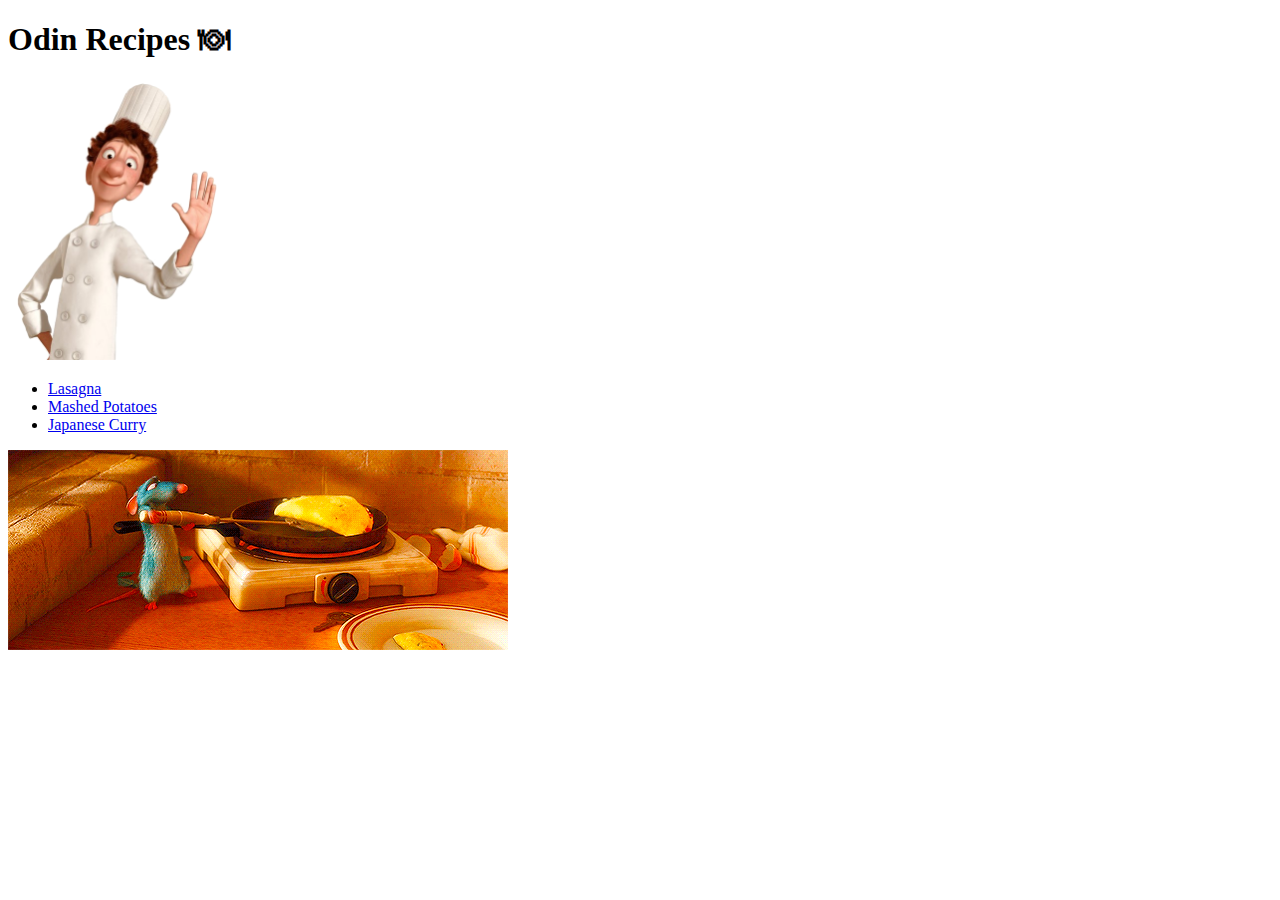
==== index.html @ 2d49441e "Add index.html" ====
<!DOCTYPE html>
<html lang="en">
<head>
   <meta charset="UTF-8">
   <title>My first Odin project</title>
</head>
<body>
   <h1>Odin Recipes &#x1F37D</h1>
   <img src="./images/rtt.png" alt="Chef" height="280">

   <ul>
      <li><a href="recipes/lasagna.html">Lasagna</a></li>
      <li><a href="recipes/mashed-potatoes.html">Mashed Potatoes</a></li>
      <li><a href="recipes/japanese-curry.html">Japanese Curry</a></li>
   </ul>

   <img src="./images/rtt3.gif" alt="Remy's Cooking">
</body>
</html>
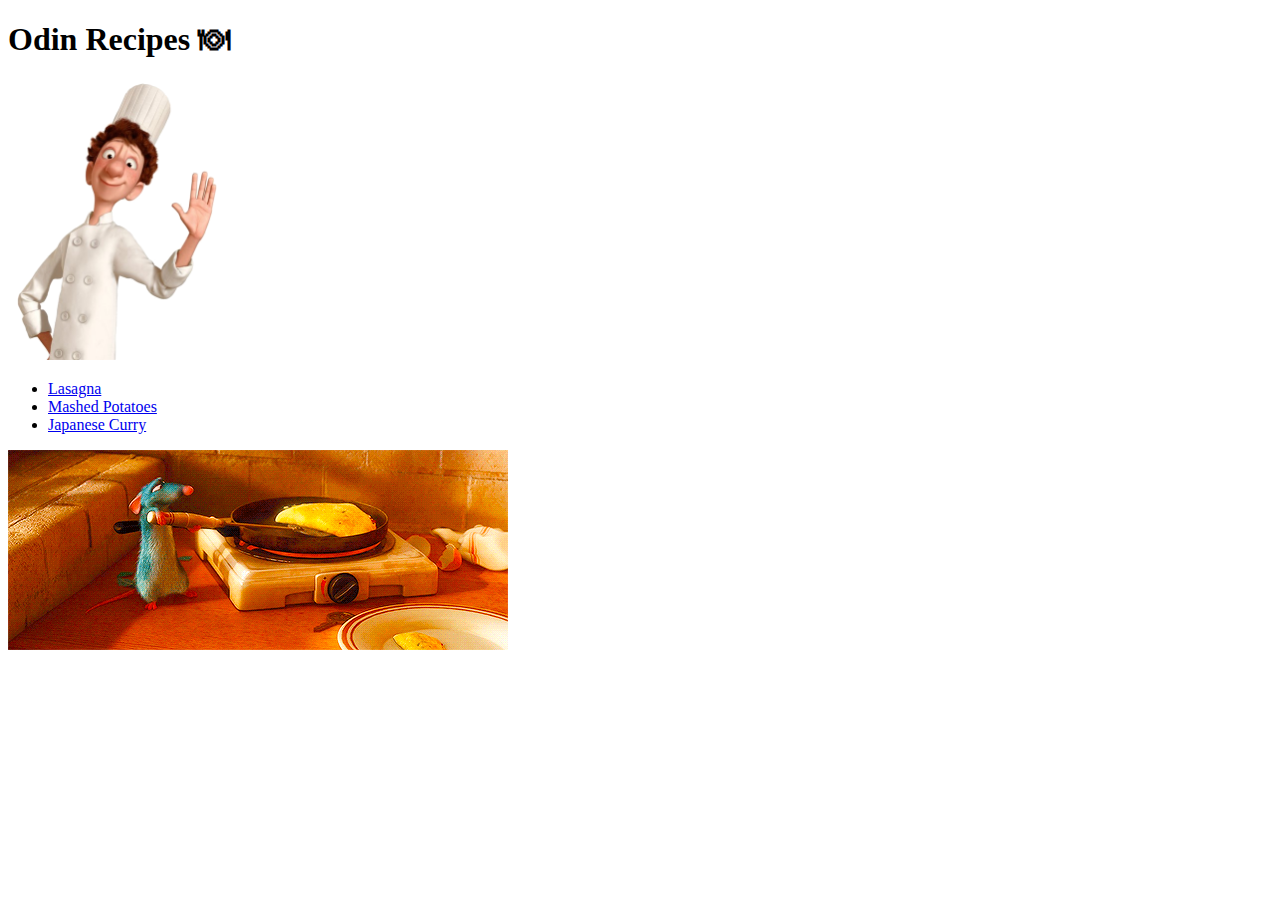
==== commit 83d676fd: "Edit README.md" ====
--- a/index.html
+++ b/index.html
@@ -2,6 +2,7 @@
 <html lang="en">
 <head>
    <meta charset="UTF-8">
+   <meta name="viewport" content="width=device-width, initial-scale=1.0">
    <title>My first Odin project</title>
 </head>
 <body>
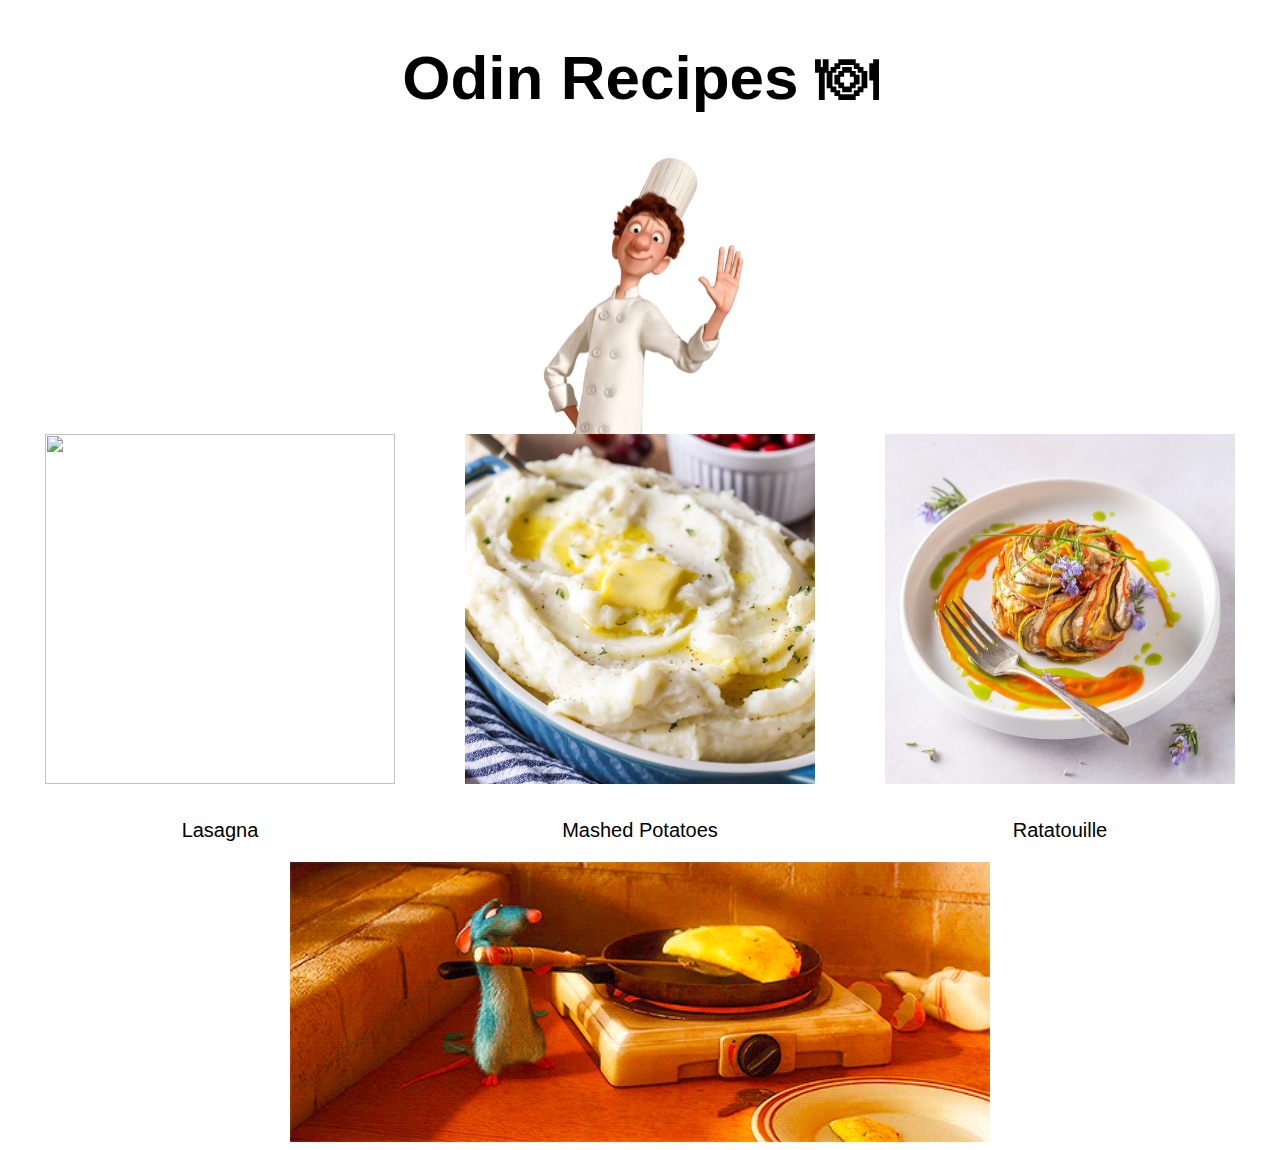
==== commit 90860f77: "added CSS (1)" ====
--- a/index.html
+++ b/index.html
@@ -4,17 +4,31 @@
    <meta charset="UTF-8">
    <meta name="viewport" content="width=device-width, initial-scale=1.0">
    <title>My first Odin project</title>
+   <link rel="stylesheet" href="styles.css">
 </head>
 <body>
    <h1>Odin Recipes &#x1F37D</h1>
-   <img src="./images/rtt.png" alt="Chef" height="280">
+   <div class="deco-images">
+      <img class="deco-images" src="./images/rtt.png" alt="Chef">
+   </div>
+   
+   <div class="content">
+      <div class="item">
+        <a href="recipes/lasagna.html"><img src="./images/lasagna.png"></a>
+        <p>Lasagna</p>
+      </div>
+      <div class="item">
+        <a href="recipes/mashed-potatoes.html"><img src="./images/mashed-potatoes-recipe.jpg"></a>
+        <p>Mashed Potatoes</p>
+      </div>
+      <div class="item">
+        <a href="recipes/ratatouille.html"><img src="./images/ratatouille.jpg"></a>
+        <p>Ratatouille</p>
+      </div>
+   </div>
 
-   <ul>
-      <li><a href="recipes/lasagna.html">Lasagna</a></li>
-      <li><a href="recipes/mashed-potatoes.html">Mashed Potatoes</a></li>
-      <li><a href="recipes/japanese-curry.html">Japanese Curry</a></li>
-   </ul>
-
-   <img src="./images/rtt3.gif" alt="Remy's Cooking">
+   <div class="deco-images">
+      <img class="deco-images" src="./images/rtt2.gif" alt="Remy's Cooking">
+   </div>
 </body>
 </html>--- a/styles.css
+++ b/styles.css
@@ -0,0 +1,44 @@
+html{
+    font-family: "Copperplate", sans-serif;
+}
+
+h1{
+    text-align: center;
+    font-weight: bold;
+    font-size: 62px;
+}
+
+.content{
+    display:flex;
+    flex-direction: row;
+    justify-content: center;
+    font-size: 20px;
+    gap:20px;
+   }
+
+.item{
+    display: flex;
+    flex-direction: column;
+    gap:10px;
+    align-items:center;
+    width:400px;
+    text-align: center;
+}
+
+.item img:hover{
+    transform: scale(1.05);
+    transition: all ease ;
+    border-radius: 15px;
+    box-shadow: 0 0 5px rgb(216, 126, 121);
+}
+
+div img{
+    width: 350px;
+    height: 350px;
+}
+
+.deco-images{
+    text-align: center;
+    width: auto;
+    height: 280px
+}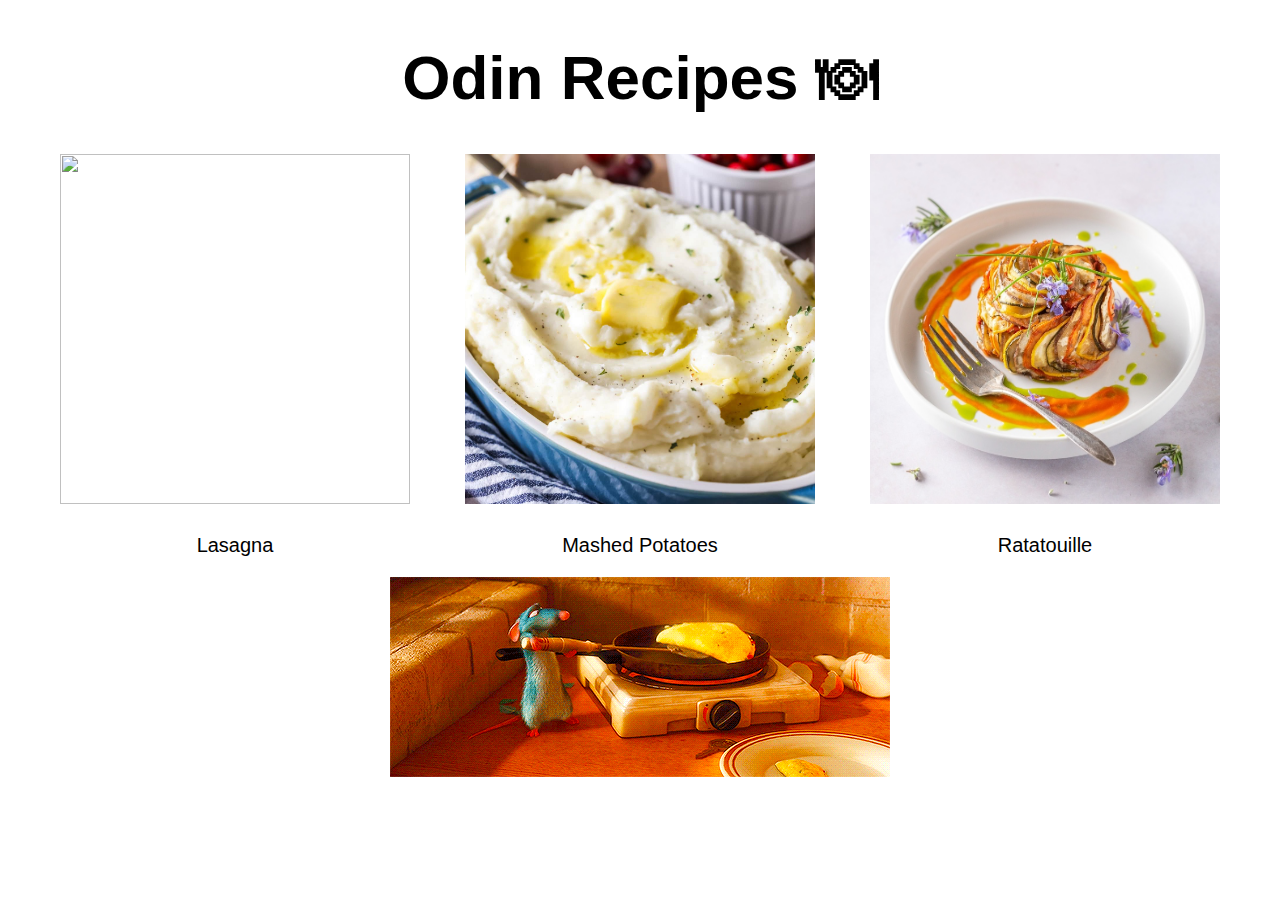
==== commit a084478e: "Edit styles.css" ====
--- a/index.html
+++ b/index.html
@@ -8,9 +8,6 @@
 </head>
 <body>
    <h1>Odin Recipes &#x1F37D</h1>
-   <div class="deco-images">
-      <img class="deco-images" src="./images/rtt.png" alt="Chef">
-   </div>
    
    <div class="content">
       <div class="item">
@@ -29,6 +26,7 @@
 
    <div class="deco-images">
       <img class="deco-images" src="./images/rtt2.gif" alt="Remy's Cooking">
+      <!-- <img class="deco-images" src="./images/rtt.png" alt="Chef"> -->
    </div>
 </body>
 </html>--- a/styles.css
+++ b/styles.css
@@ -13,16 +13,17 @@
     flex-direction: row;
     justify-content: center;
     font-size: 20px;
-    gap:20px;
+    gap:5px;
    }
 
 .item{
     display: flex;
     flex-direction: column;
-    gap:10px;
+    gap:5px;
     align-items:center;
     width:400px;
     text-align: center;
+    font-weight: lighter;
 }
 
 .item img:hover{
@@ -40,5 +41,5 @@
 .deco-images{
     text-align: center;
     width: auto;
-    height: 280px
+    height: 200px
 }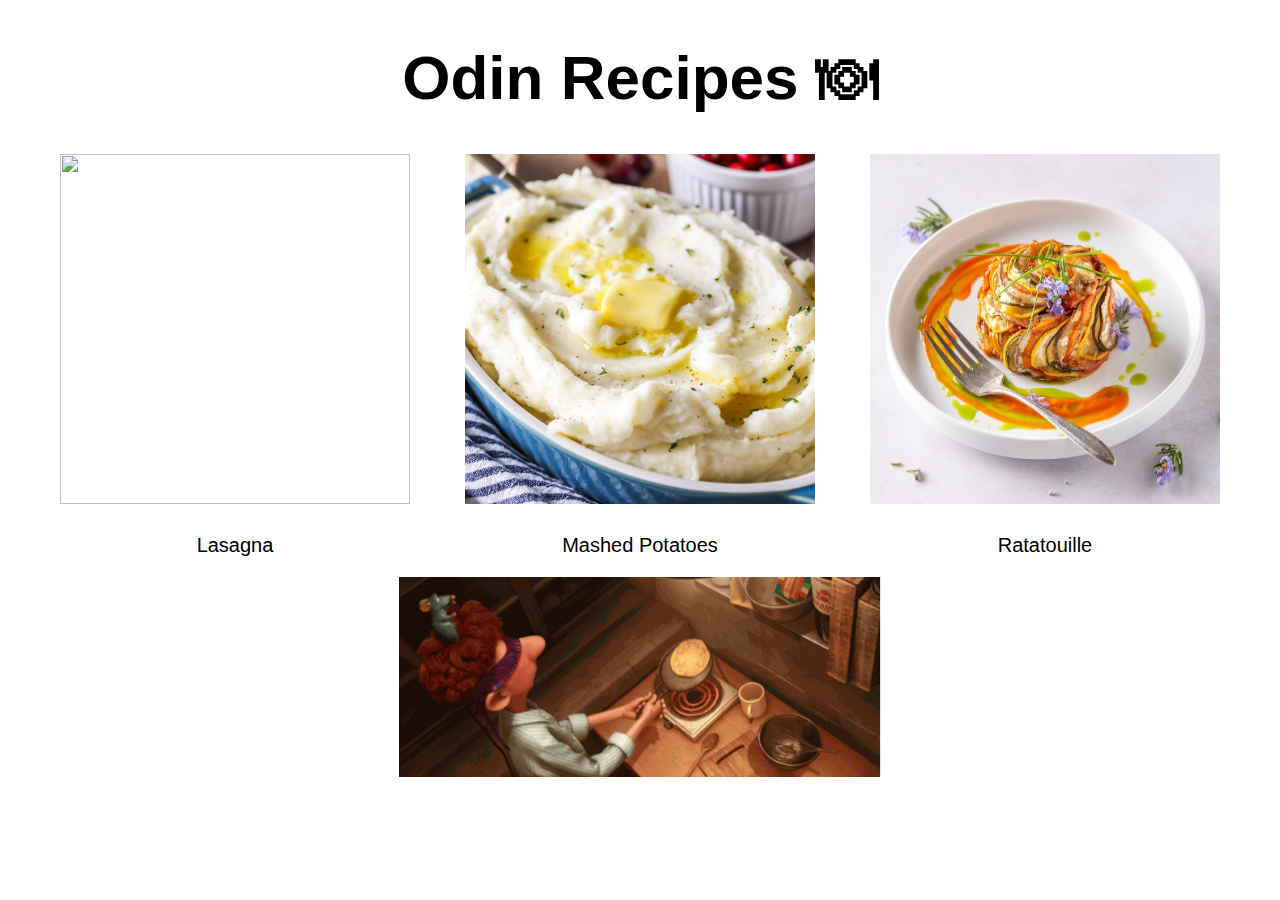
==== commit 0f809d1d: "Edit styles.css" ====
--- a/index.html
+++ b/index.html
@@ -24,9 +24,8 @@
       </div>
    </div>
 
-   <div class="deco-images">
-      <img class="deco-images" src="./images/rtt2.gif" alt="Remy's Cooking">
-      <!-- <img class="deco-images" src="./images/rtt.png" alt="Chef"> -->
+   <div class="images">
+      <img class="images" src="./images/remy.gif" alt="Remy's Cooking">  
    </div>
 </body>
 </html>--- a/styles.css
+++ b/styles.css
@@ -1,14 +1,14 @@
-html{
+html {
     font-family: "Copperplate", sans-serif;
 }
 
-h1{
+h1 {
     text-align: center;
     font-weight: bold;
     font-size: 62px;
 }
 
-.content{
+.content {
     display:flex;
     flex-direction: row;
     justify-content: center;
@@ -16,7 +16,7 @@
     gap:5px;
    }
 
-.item{
+.item {
     display: flex;
     flex-direction: column;
     gap:5px;
@@ -26,20 +26,22 @@
     font-weight: lighter;
 }
 
-.item img:hover{
+.item img:hover {
     transform: scale(1.05);
     transition: all ease ;
     border-radius: 15px;
-    box-shadow: 0 0 5px rgb(216, 126, 121);
+    /* box-shadow: 0 0 5px rgb(169,76,64); */
+    box-shadow: 0 0 10px olive;
 }
 
-div img{
+div img {
     width: 350px;
     height: 350px;
 }
 
-.deco-images{
+.images {
+    width: auto;
+    height: 200px;
     text-align: center;
-    width: auto;
-    height: 200px
+
 }